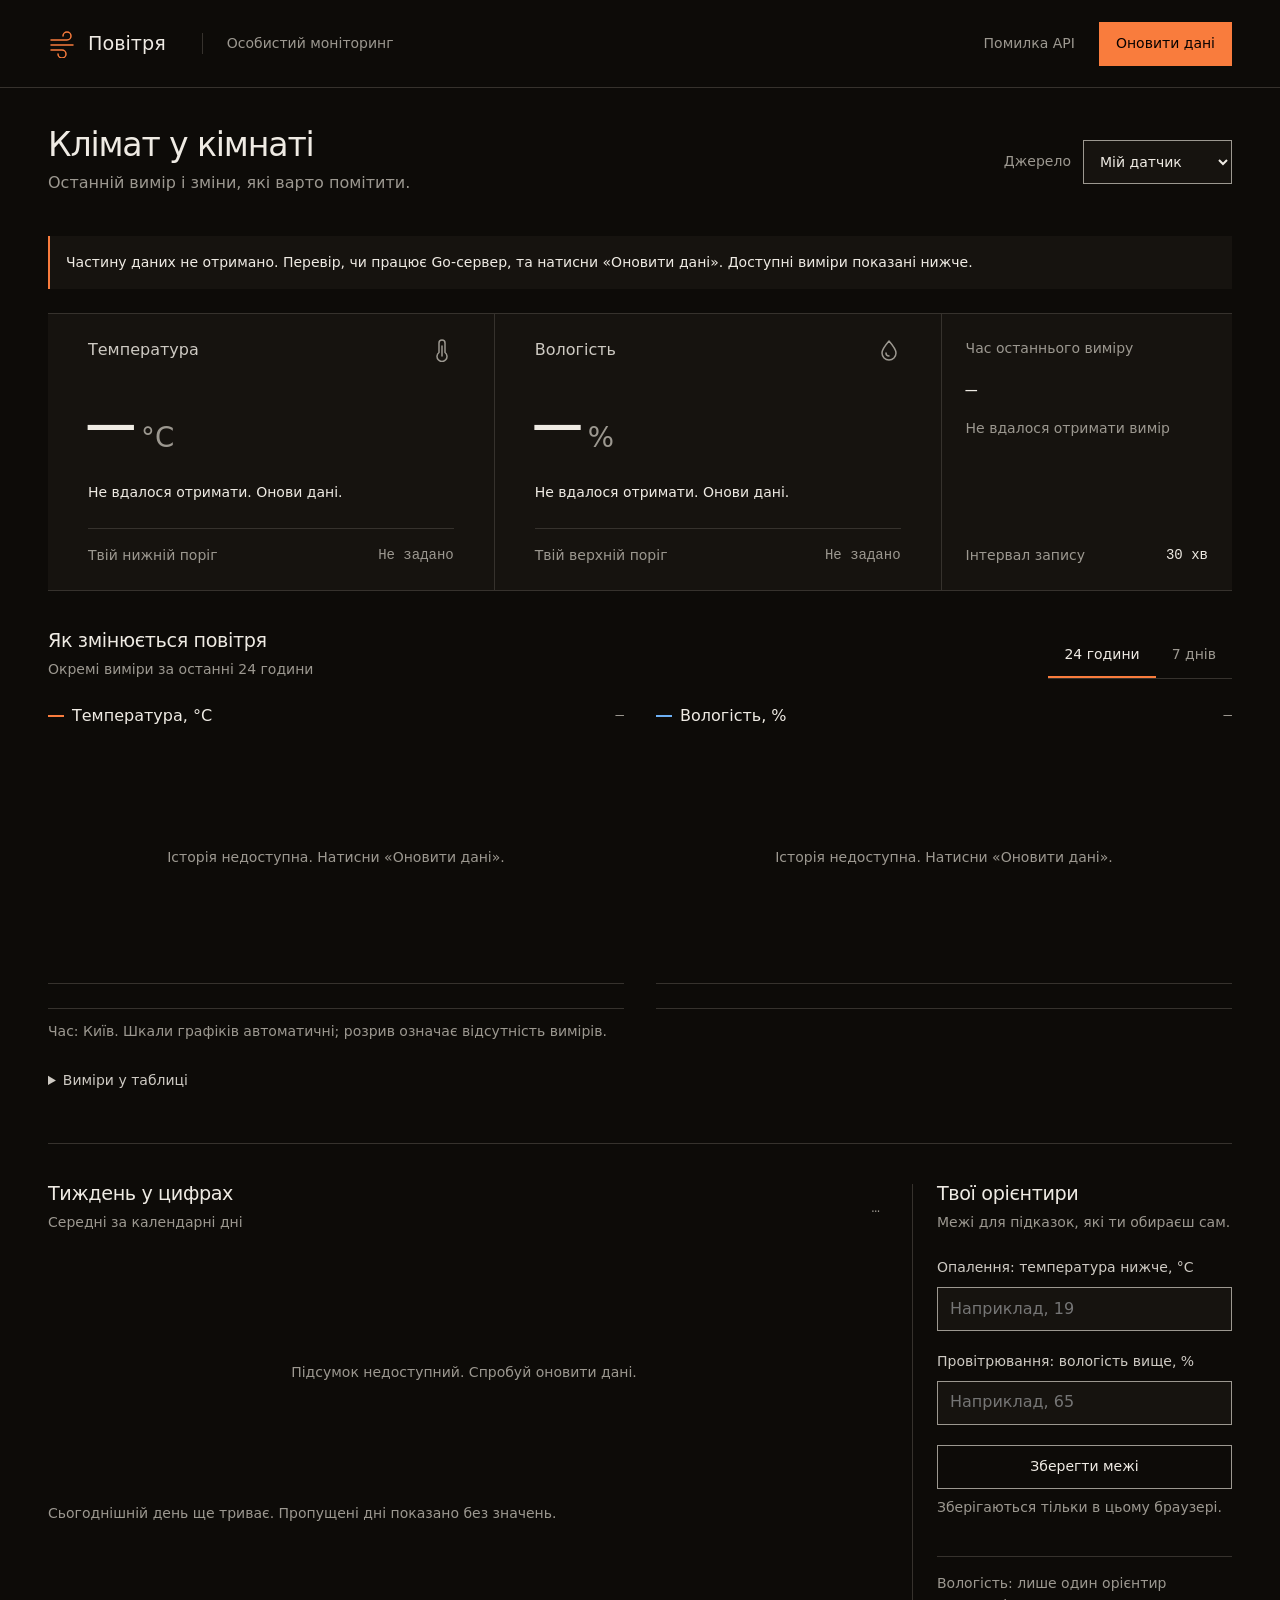
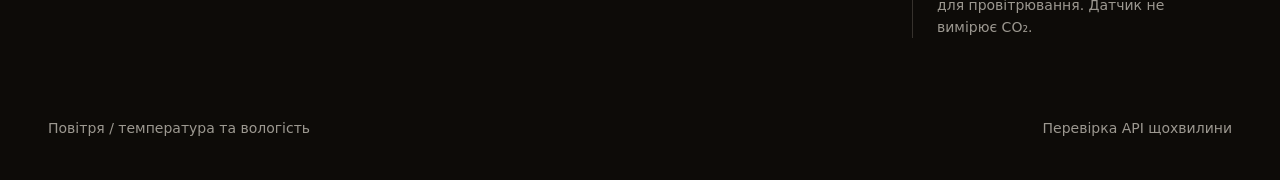
==== frontend_new/index.html @ 33ec0956 "vibecoded new frontend with trial codex" ====
<!doctype html>
<html lang="uk">
<head>
  <meta charset="utf-8">
  <meta name="viewport" content="width=device-width, initial-scale=1">
  <meta name="description" content="Особистий моніторинг температури та вологості: поточні виміри, історія за добу та тиждень.">
  <title>Повітря: моніторинг кімнати</title>
  <link rel="stylesheet" href="dashboard.css">
  <script src="dashboard.js" defer></script>
</head>
<body>
  <a class="skip" href="#main">До показників</a>
  <header class="shell container">
    <a class="wordmark" href="./" aria-label="Повітря, головна"><svg viewBox="0 0 28 28" width="28" height="28" aria-hidden="true"><path d="M3 10h16a4 4 0 1 0-4-4M3 15h22M3 20h11a4 4 0 1 1-4 4"/></svg>Повітря<span class="wordmark-sub">Особистий моніторинг</span></a>
    <div class="shell-actions"><span id="connection" role="status">Підключення…</span><button class="button primary" id="refresh" type="button">Оновити дані</button></div>
  </header>
  <main id="main" class="container">
    <div class="page-heading"><div><h1>Клімат у кімнаті</h1><p class="muted">Останній вимір і зміни, які варто помітити.</p></div><div class="source-control"><label for="source">Джерело</label><select id="source"><option value="live">Мій датчик</option><option value="demo">Демонстрація</option></select></div></div>
    <div id="notice" class="notice" role="status" hidden></div>
    <section class="current-strip" aria-label="Останній вимір" aria-busy="true" id="current-region">
      <article class="reading"><div class="reading-label"><h2>Температура</h2><svg viewBox="0 0 24 24" width="24" height="24" aria-hidden="true"><path d="M9 14.5V5a3 3 0 0 1 6 0v9.5a5 5 0 1 1-6 0Z M12 8v10"/></svg></div><div class="reading-value"><span id="temp-value" class="measure skeleton">…</span><span class="unit">°C</span></div><p id="temp-advice" class="reading-advice">Очікуємо на вимір</p><div class="reading-footer"><span>Твій нижній поріг</span><span class="measure" id="temp-threshold">…</span></div></article>
      <article class="reading"><div class="reading-label"><h2>Вологість</h2><svg viewBox="0 0 24 24" width="24" height="24" aria-hidden="true"><path d="M12 3S5 11 5 15a7 7 0 0 0 14 0c0-4-7-12-7-12Z M9 15a3 3 0 0 0 3 3"/></svg></div><div class="reading-value"><span id="humid-value" class="measure skeleton">…</span><span class="unit">%</span></div><p id="humid-advice" class="reading-advice">Очікуємо на вимір</p><div class="reading-footer"><span>Твій верхній поріг</span><span class="measure" id="humid-threshold">…</span></div></article>
      <aside class="measurement-info"><span class="small muted">Час останнього виміру</span><time id="measured-at" class="measure">…</time><p id="freshness">Перевіряємо свіжість даних</p><div class="info-bottom"><span class="small muted">Інтервал запису</span><span class="measure">30 хв</span></div></aside>
    </section>
    <section class="history" aria-labelledby="history-heading">
      <div class="section-heading"><div><h2 id="history-heading">Як змінюється повітря</h2><p id="period-caption" class="small muted">Окремі виміри за останні 24 години</p></div><div class="segmented" role="group" aria-label="Період історії"><button type="button" data-period="day" aria-pressed="true">24 години</button><button type="button" data-period="week" aria-pressed="false">7 днів</button></div></div>
      <div class="charts"><article class="chart-panel"><div class="chart-heading"><h3><span class="series-key temperature" aria-hidden="true"></span>Температура, °C</h3><span id="temp-range" class="small measure muted">…</span></div><div id="temp-chart" class="chart-host" aria-busy="true"><p class="chart-state skeleton">Завантажуємо історію…</p></div><div id="temp-stats" class="chart-stats"></div></article><article class="chart-panel"><div class="chart-heading"><h3><span class="series-key humidity" aria-hidden="true"></span>Вологість, %</h3><span id="humid-range" class="small measure muted">…</span></div><div id="humid-chart" class="chart-host" aria-busy="true"><p class="chart-state skeleton">Завантажуємо історію…</p></div><div id="humid-stats" class="chart-stats"></div></article></div>
      <p class="chart-note small muted">Час: Київ. Шкали графіків автоматичні; розрив означає відсутність вимірів.</p>
      <details class="data-disclosure"><summary>Виміри у таблиці</summary><div id="history-table"></div></details>
    </section>
    <div class="bottom-grid"><section class="week-section" aria-labelledby="week-heading"><div class="section-heading"><div><h2 id="week-heading">Тиждень у цифрах</h2><p class="small muted">Середні за календарні дні</p></div><span id="week-range" class="small measure muted">…</span></div><div id="week-table" aria-busy="true"><p class="chart-state skeleton">Завантажуємо підсумок…</p></div><p class="small muted table-note">Сьогоднішній день ще триває. Пропущені дні показано без значень.</p></section>
    <section class="preferences" aria-labelledby="preferences-heading"><h2 id="preferences-heading">Твої орієнтири</h2><p class="small muted">Межі для підказок, які ти обираєш сам.</p><form id="thresholds"><label for="min-temp">Опалення: температура нижче, °C</label><input id="min-temp" type="number" min="-30" max="50" step="0.5" placeholder="Наприклад, 19"><label for="max-humid">Провітрювання: вологість вище, %</label><input id="max-humid" type="number" min="1" max="100" step="1" placeholder="Наприклад, 65"><button class="button" type="submit">Зберегти межі</button><p id="settings-message" class="small muted" role="status">Зберігаються тільки в цьому браузері.</p></form><p class="small muted note">Вологість: лише один орієнтир для провітрювання. Датчик не вимірює CO₂.</p></section></div>
  </main>
  <footer class="container footer"><span>Повітря / температура та вологість</span><span>Перевірка API щохвилини</span></footer>
  <noscript><p class="container notice">Увімкни JavaScript, щоб отримувати виміри з датчика.</p></noscript>
</body>
</html>
---- frontend_new/dashboard.css ----
/* Hallmark · shape: app screen · genre: modern-minimal · theme: Rim (deal 1/3) · rim: night
 * nav: top bar · signature: paired sensor timelines · states: loading, empty, error, full · data: API or explicitly selected sample
 * axes: dark/grotesk-sans/warm · posture: committed · v2.0.0 */
/* Hallmark · pre-emit critique: clarity first; weakest: empty API, addressed with independent region states and explicit sample mode */
/* Hallmark · finish-review: in-thread, fix · mobile axes and excessive point markers resolved; no imagery slots needed for an app screen */
@import url("./tokens.css");
@import url("./base.css");
:root { --color-paper: oklch(15% 0.008 75); --color-paper-2: oklch(19% 0.009 75); --color-paper-3: oklch(12% 0.007 75); --color-rule: oklch(32% 0.01 78); --color-rule-2: oklch(25% 0.009 78); --color-clear: transparent; --font-display: ui-sans-serif, system-ui, sans-serif; --font-body: var(--font-display); --font-outlier: ui-monospace, 'Cascadia Code', monospace; --gutter: 48px; --container: 1440px; --reading-size: 76px; }
body { font-synthesis: none; }
button, input, select { border-radius: var(--radius-card); }
button, select, summary { cursor: pointer; }
button, select { white-space: nowrap; }
button:focus-visible, input:focus-visible, select:focus-visible, summary:focus-visible, a:focus-visible { outline: 2px solid var(--color-focus); outline-offset: 3px; }
button:active { transform: translateY(1px); }
button:disabled { opacity: .55; cursor: not-allowed; transform: none; }
button[aria-busy="true"] { cursor: progress; }
.button { border: 1px solid var(--color-muted); background: var(--color-clear); color: var(--color-ink); min-height: 44px; padding: var(--space-xs) var(--space-md); font-size: var(--text-sm); font-weight: 500; }
.button:hover { background: var(--color-paper-2); }
.primary { background: var(--color-accent); border-color: var(--color-accent); color: var(--color-accent-ink); }
.primary:hover { background: var(--color-focus); }
.shell { min-height: 88px; display: flex; align-items: center; justify-content: space-between; gap: var(--space-lg); border-bottom: 1px solid var(--color-rule); }
.wordmark { display: flex; align-items: center; gap: var(--space-sm); font-size: var(--text-lg); text-decoration: none; font-weight: 500; }
.wordmark svg { stroke: var(--color-accent); }
.wordmark-sub { font-size: var(--text-sm); color: var(--color-muted); margin-left: var(--space-lg); padding-left: var(--space-lg); border-left: 1px solid var(--color-rule); }
svg { fill: none; stroke: currentColor; stroke-width: 1.5; stroke-linecap: round; stroke-linejoin: round; }
.shell-actions { display: flex; align-items: center; gap: var(--space-lg); }
#connection { color: var(--color-muted); font-size: var(--text-sm); }
.page-heading { display: flex; align-items: center; justify-content: space-between; gap: var(--space-lg); padding-block: var(--space-xl); }
h1 { font-size: var(--text-3xl); max-width: none; letter-spacing: -.035em; }
h2 { font-size: var(--text-lg); max-width: none; letter-spacing: -.02em; }
h3 { font-size: var(--text-md); letter-spacing: 0; }
.page-heading p { margin-top: var(--space-xs); }
.muted { color: var(--color-muted); }
.small { font-size: var(--text-sm); }
.measure { font-family: var(--font-outlier); font-variant-numeric: tabular-nums; }
.source-control { display: flex; align-items: center; gap: var(--space-sm); font-size: var(--text-sm); }
.source-control label { color: var(--color-muted); }
select, input { background: var(--color-paper-2); color: var(--color-ink); border: 1px solid var(--color-muted); min-height: 44px; padding: var(--space-xs) var(--space-sm); }
.notice { padding: var(--space-md); background: var(--color-paper-2); border-left: 2px solid var(--color-accent); margin-bottom: var(--space-lg); font-size: var(--text-sm); }
.current-strip { display: grid; grid-template-columns: minmax(0, 1fr) minmax(0, 1fr) minmax(220px, .65fr); border-block: 1px solid var(--color-rule); background: var(--color-paper-2); }
.reading { padding: var(--space-lg) var(--space-xl); border-right: 1px solid var(--color-rule); min-width: 0; }
.reading-label { display: flex; align-items: center; justify-content: space-between; gap: var(--space-md); color: var(--color-muted); }
.reading-label h2 { font-size: var(--text-md); color: var(--color-ink-2); letter-spacing: 0; }
.reading-value { display: flex; align-items: baseline; gap: var(--space-sm); margin-block: var(--space-lg) var(--space-sm); }
.reading-value .measure { font-size: var(--reading-size); line-height: 1.1; letter-spacing: -.06em; }
.unit { font-size: var(--text-2xl); color: var(--color-muted); }
.reading-advice { font-size: var(--text-sm); min-height: 1.55em; }
.reading-advice.alert { color: var(--color-accent); }
.reading-footer { border-top: 1px solid var(--color-rule); padding-top: var(--space-md); margin-top: var(--space-lg); display: flex; justify-content: space-between; gap: var(--space-sm); font-size: var(--text-sm); color: var(--color-muted); }
.measurement-info { padding: var(--space-lg); display: flex; flex-direction: column; }
.measurement-info time { font-size: var(--text-lg); margin-block: var(--space-md) var(--space-sm); }
.measurement-info p { font-size: var(--text-sm); color: var(--color-muted); }
.info-bottom { margin-top: auto; padding-top: var(--space-xl); display: flex; justify-content: space-between; gap: var(--space-sm); font-size: var(--text-sm); }
.history { padding-top: var(--space-xl); }
.section-heading { display: flex; align-items: center; justify-content: space-between; gap: var(--space-md); margin-bottom: var(--space-lg); }
.section-heading p { margin-top: var(--space-xs); }
.segmented { display: flex; border-bottom: 1px solid var(--color-rule); }
.segmented button { min-height: 44px; padding: var(--space-xs) var(--space-md); background: var(--color-clear); color: var(--color-muted); border: 0; border-bottom: 2px solid var(--color-clear); font-size: var(--text-sm); }
.segmented button:hover { color: var(--color-ink); }
.segmented button[aria-pressed="true"] { color: var(--color-ink); border-bottom-color: var(--color-accent); }
.charts { display: grid; grid-template-columns: repeat(2, minmax(0, 1fr)); gap: var(--gap-columns); }
.chart-panel { min-width: 0; }
.chart-heading { display: flex; justify-content: space-between; gap: var(--space-sm); align-items: center; }
.chart-heading h3 { display: flex; gap: var(--space-xs); align-items: center; }
.series-key { width: 16px; height: 2px; background: var(--color-accent); }
.series-key.humidity { background: var(--color-accent-2); }
.chart-host { min-height: 240px; margin-top: var(--space-md); position: relative; }
.chart-host svg { width: 100%; height: auto; overflow: visible; }
.chart-grid { stroke: var(--color-rule); stroke-width: 1; }
.chart-axis { fill: var(--color-muted); stroke: none; font-size: 12px; font-family: var(--font-outlier); }
.chart-line { stroke: var(--color-accent); stroke-width: 2; vector-effect: non-scaling-stroke; }
.humid-line { stroke: var(--color-accent-2); }
.chart-point { fill: var(--color-paper); stroke: var(--color-accent); stroke-width: 2; }
.humid-point { stroke: var(--color-accent-2); }
.chart-state { min-height: 230px; display: flex; align-items: center; justify-content: center; padding: var(--space-lg); text-align: center; color: var(--color-muted); font-size: var(--text-sm); }
.chart-stats { display: flex; justify-content: space-between; gap: var(--space-md); padding-block: var(--space-sm); border-block: 1px solid var(--color-rule); }
.chart-stats span { color: var(--color-muted); font-size: var(--text-sm); }
.chart-stats b { color: var(--color-ink-2); font-weight: 400; margin-left: var(--space-xs); }
.chart-note { margin-top: var(--space-sm); }
.data-disclosure { margin-top: var(--space-md); font-size: var(--text-sm); }
summary { min-height: 44px; align-content: center; color: var(--color-ink-2); }
.bottom-grid { display: grid; grid-template-columns: minmax(0, 1fr) 320px; gap: var(--gap-columns); margin-top: var(--space-xl); padding-top: var(--space-xl); border-top: 1px solid var(--color-rule); }
table { width: 100%; border-collapse: collapse; font-size: var(--text-sm); font-variant-numeric: tabular-nums; }
caption { text-align: left; color: var(--color-muted); padding-block: var(--space-sm); }
th { color: var(--color-muted); font-weight: 400; text-align: right; padding: var(--space-sm) var(--space-xs); border-bottom: 1px solid var(--color-rule); }
td { text-align: right; padding: var(--space-sm) var(--space-xs); border-bottom: 1px solid var(--color-rule-2); font-family: var(--font-outlier); }
th:first-child, td:first-child { text-align: left; padding-left: 0; }
td:first-child { font-family: var(--font-body); }
th:last-child, td:last-child { padding-right: 0; }
.today td:first-child { color: var(--color-accent); }
.table-note { margin-top: var(--space-md); }
.preferences { padding-left: var(--space-lg); border-left: 1px solid var(--color-rule); }
.preferences > p { margin-top: var(--space-xs); }
form { display: grid; gap: var(--space-xs); margin-top: var(--space-lg); }
form label { font-size: var(--text-sm); color: var(--color-ink-2); }
form label:not(:first-child) { margin-top: var(--space-sm); }
form input { width: 100%; min-width: 0; }
form button { margin-top: var(--space-sm); }
#settings-message { min-height: 3.1em; }
.preferences .note { border-top: 1px solid var(--color-rule); margin-top: var(--space-md); padding-top: var(--space-md); }
.footer { display: flex; align-items: center; justify-content: space-between; gap: var(--space-md); padding-block: var(--space-xl); margin-top: var(--space-xl); color: var(--color-muted); font-size: var(--text-sm); }
.skip { position: absolute; top: -80px; left: var(--space-md); padding: var(--space-sm); background: var(--color-paper-2); z-index: var(--z-toast); }
.skip:focus-visible { top: var(--space-md); }
.skeleton { background: var(--color-paper-2); color: var(--color-muted); }
@media (max-width: 70rem) { :root { --gutter: 24px; --reading-size: 60px; } .wordmark-sub { display: none; } .reading { padding: var(--space-lg); } .bottom-grid { grid-template-columns: minmax(0, 1fr) 280px; } .chart-stats { flex-wrap: wrap; } }
@media (max-width: 50rem) { .current-strip { grid-template-columns: repeat(2, minmax(0, 1fr)); } .reading:nth-child(2) { border-right: 0; } .measurement-info { grid-column: 1 / -1; border-top: 1px solid var(--color-rule); gap: var(--space-xs); } .measurement-info time { margin: 0; } .info-bottom { margin: 0; padding-top: var(--space-sm); } .charts, .bottom-grid { grid-template-columns: minmax(0, 1fr); } .charts { gap: var(--space-xl); } .preferences { border-left: 0; border-top: 1px solid var(--color-rule); padding: var(--space-lg) 0 0; } .chart-host { min-height: 200px; } .shell-actions { gap: var(--space-sm); } #connection { max-width: 100px; } .section-heading { flex-wrap: wrap; } }
@media (max-width: 32rem) { :root { --gutter: 16px; --reading-size: 48px; } .shell { min-height: 80px; gap: var(--space-xs); } .shell-actions { flex-wrap: wrap; justify-content: flex-end; gap: var(--space-2xs); } #connection { max-width: none; font-size: var(--text-xs); } h1 { font-size: var(--text-2xl); } .page-heading { align-items: flex-start; flex-direction: column; padding-block: var(--space-lg); } .reading { padding: var(--space-md); } .reading-label svg { display: none; } .reading-footer { flex-direction: column; } .chart-heading { flex-wrap: wrap; } .footer { flex-direction: column; align-items: flex-start; } .chart-stats { gap: var(--space-xs); } .chart-stats span { font-size: var(--text-xs); } }
@media (prefers-reduced-motion: reduce) { *, *::before, *::after { animation: none !important; transition: none !important; scroll-behavior: auto !important; } }
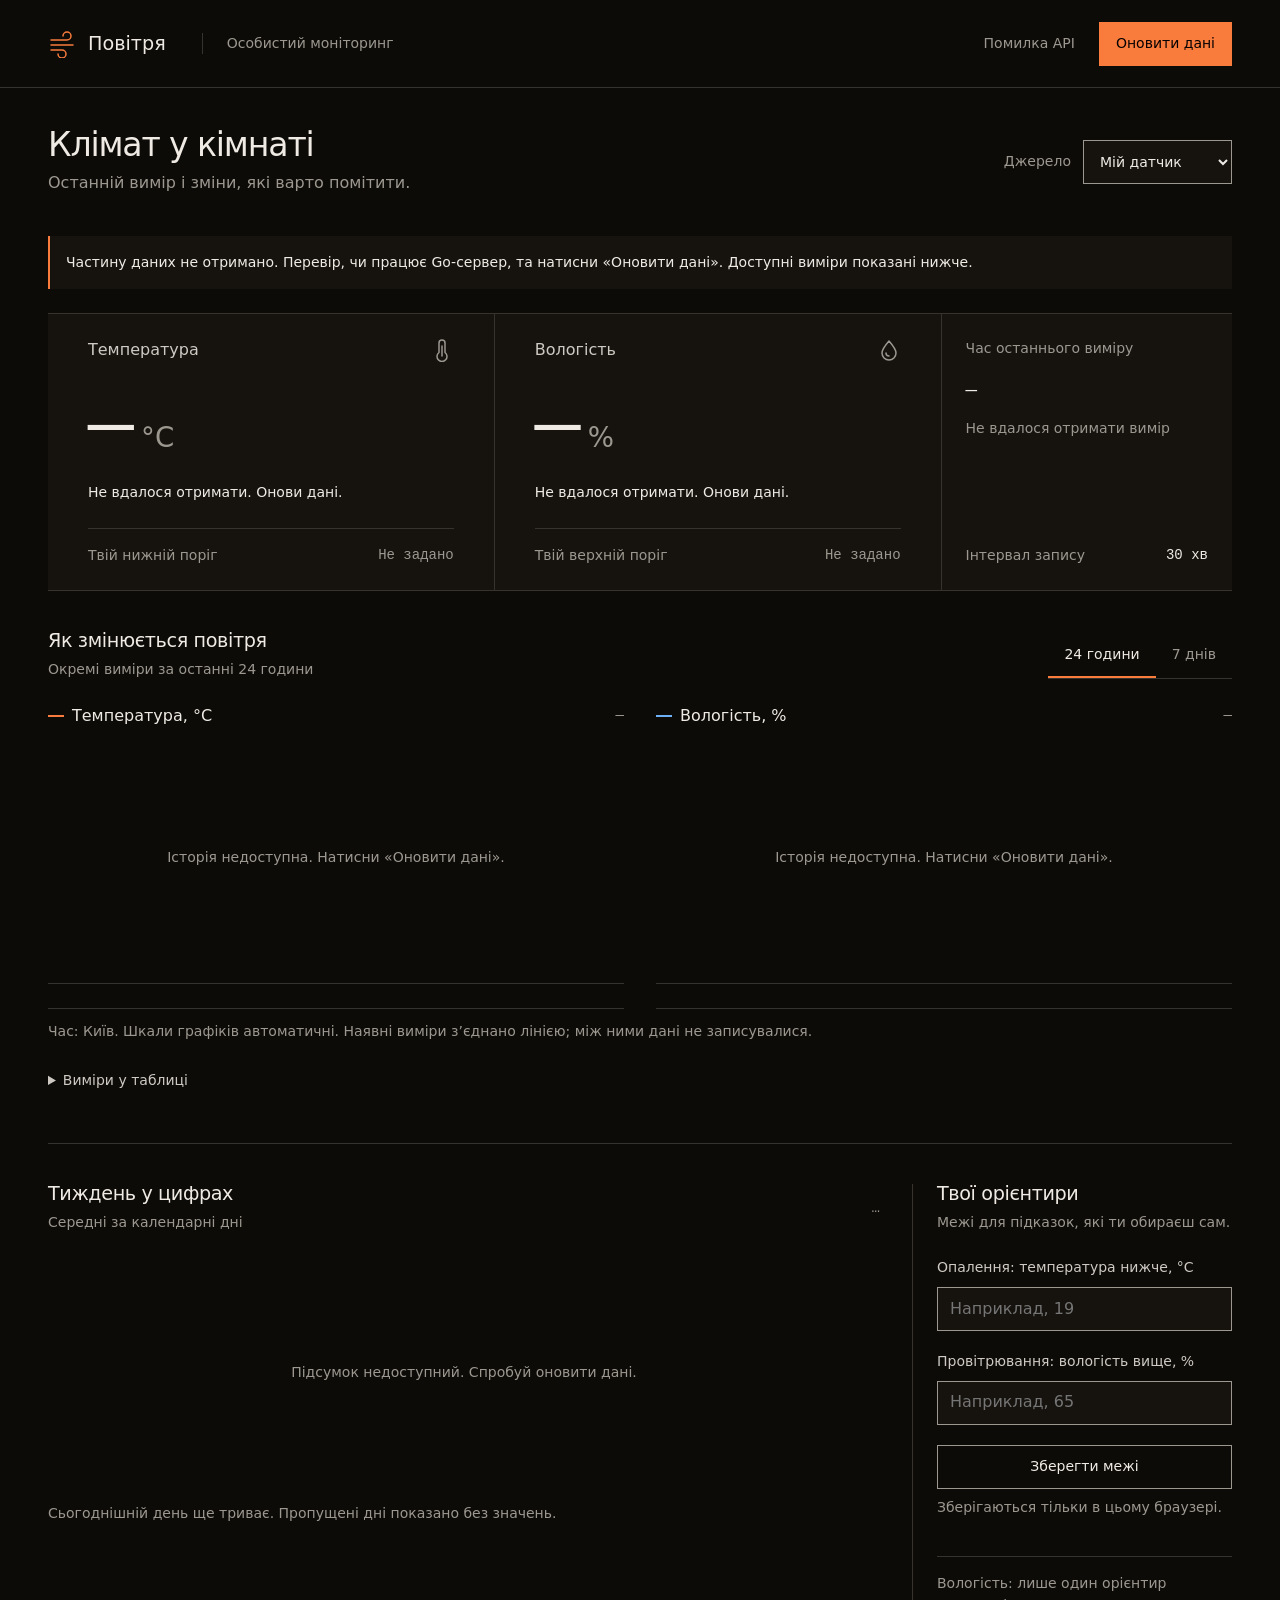
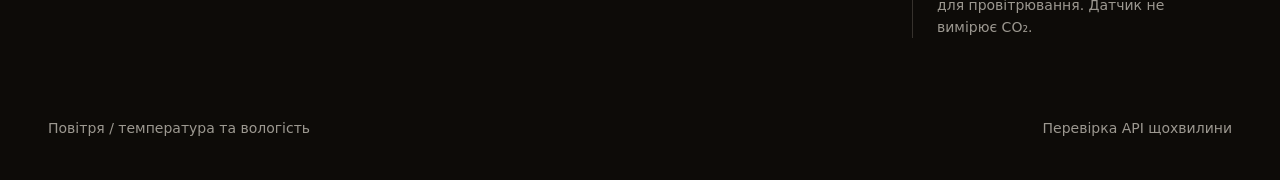
==== commit 0cd65c26: "remove gap in diagram, vibecoded" ====
--- a/frontend_new/index.html
+++ b/frontend_new/index.html
@@ -25,7 +25,7 @@
     <section class="history" aria-labelledby="history-heading">
       <div class="section-heading"><div><h2 id="history-heading">Як змінюється повітря</h2><p id="period-caption" class="small muted">Окремі виміри за останні 24 години</p></div><div class="segmented" role="group" aria-label="Період історії"><button type="button" data-period="day" aria-pressed="true">24 години</button><button type="button" data-period="week" aria-pressed="false">7 днів</button></div></div>
       <div class="charts"><article class="chart-panel"><div class="chart-heading"><h3><span class="series-key temperature" aria-hidden="true"></span>Температура, °C</h3><span id="temp-range" class="small measure muted">…</span></div><div id="temp-chart" class="chart-host" aria-busy="true"><p class="chart-state skeleton">Завантажуємо історію…</p></div><div id="temp-stats" class="chart-stats"></div></article><article class="chart-panel"><div class="chart-heading"><h3><span class="series-key humidity" aria-hidden="true"></span>Вологість, %</h3><span id="humid-range" class="small measure muted">…</span></div><div id="humid-chart" class="chart-host" aria-busy="true"><p class="chart-state skeleton">Завантажуємо історію…</p></div><div id="humid-stats" class="chart-stats"></div></article></div>
-      <p class="chart-note small muted">Час: Київ. Шкали графіків автоматичні; розрив означає відсутність вимірів.</p>
+      <p class="chart-note small muted">Час: Київ. Шкали графіків автоматичні. Наявні виміри з’єднано лінією; між ними дані не записувалися.</p>
       <details class="data-disclosure"><summary>Виміри у таблиці</summary><div id="history-table"></div></details>
     </section>
     <div class="bottom-grid"><section class="week-section" aria-labelledby="week-heading"><div class="section-heading"><div><h2 id="week-heading">Тиждень у цифрах</h2><p class="small muted">Середні за календарні дні</p></div><span id="week-range" class="small measure muted">…</span></div><div id="week-table" aria-busy="true"><p class="chart-state skeleton">Завантажуємо підсумок…</p></div><p class="small muted table-note">Сьогоднішній день ще триває. Пропущені дні показано без значень.</p></section>
